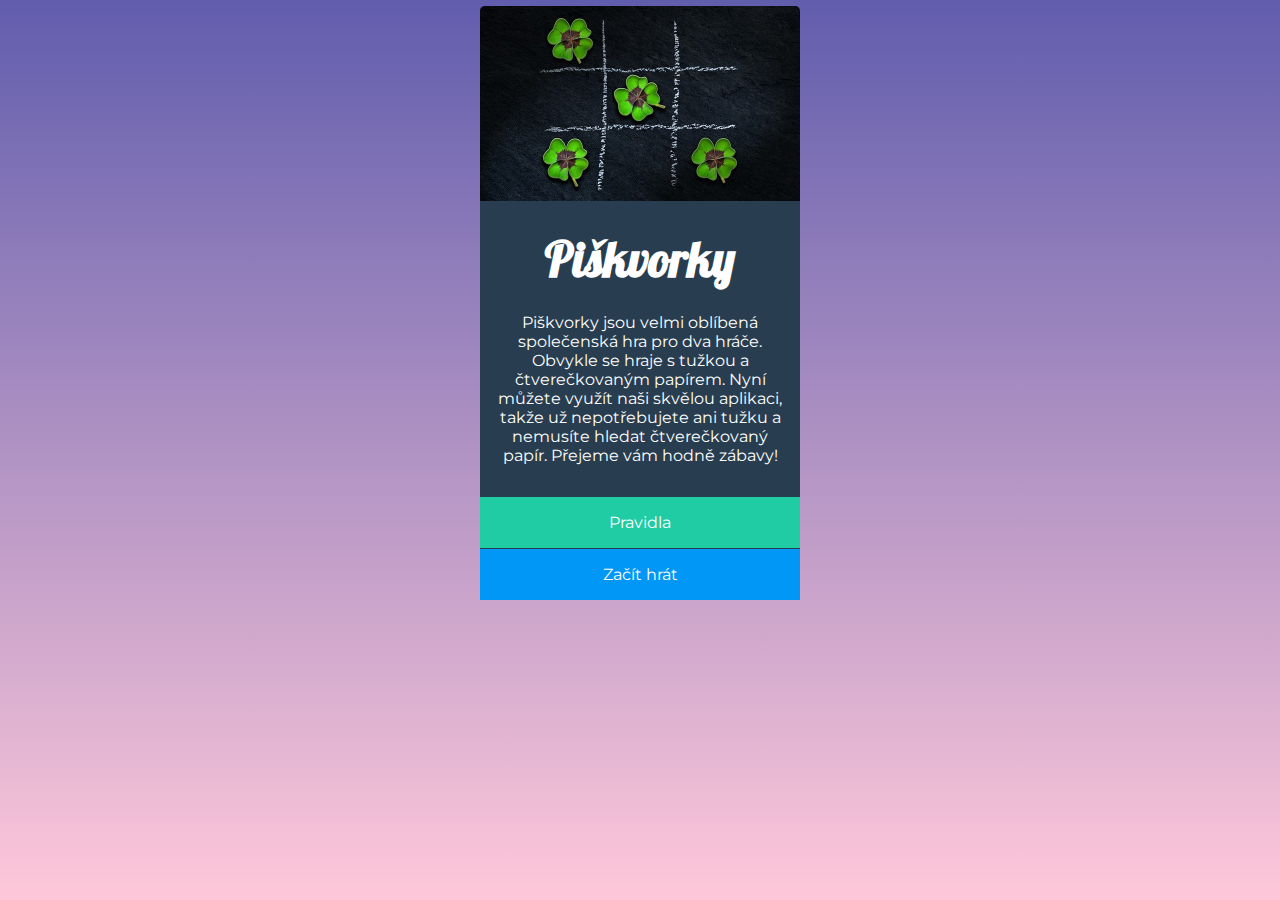
==== index.html @ 2286bd7d "Hotovo" ====
<!DOCTYPE html>
<html lang="cs">
  <head>
    <meta charset="UTF-8" />
    <meta http-equiv="X-UA-Compatible" content="IE=edge" />
    <meta name="viewport" content="width=device-width, initial-scale=1.0" />
    <title>Piškvorky</title>
    <link rel="stylesheet" href="style.css" />
    <link rel="preconnect" href="https://fonts.gstatic.com" />
    <link
      href="https://fonts.googleapis.com/css2?family=Lobster&family=Montserrat&display=swap"
      rel="stylesheet"
    />
  </head>
  <body>
    <main>
      <img class="img-top" src="/uvodni.jpg" alt="piskvorky" />
      <h1 class="heading-piskvorky">Piškvorky</h1>
      <p class="description">
        Piškvorky jsou velmi oblíbená společenská hra pro dva hráče. Obvykle se
        hraje s tužkou a čtverečkovaným papírem. Nyní můžete využít naši skvělou
        aplikaci, takže už nepotřebujete ani tužku a nemusíte hledat
        čtverečkovaný papír. Přejeme vám hodně zábavy!
      </p>
      <a class="btn btn-pravidla" href="index.html">Pravidla</a>
      <a class="btn btn-zacit" href="index.html">Začít hrát</a>
    </main>
  </body>
</html>
---- style.css ----
html {
  box-sizing: border-box;
}

*,
::after,
::before {
  box-sizing: inherit;
}

body {
  background: linear-gradient(#615dad, #ffc8da);
  background-repeat: no-repeat;
  background-attachment: fixed;
  height: 100%;
  margin: 0;
}

main {
  background-color: #283e50;
  width: 320px;
  margin: auto;
  margin-top: 0.4rem;
  border-radius: 5px 5px 0 0;
}

.img-top {
  width: 320px;
  border-radius: 5px 5px 0 0;
}

.heading-piskvorky {
  text-align: center;
  color: white;
  font-family: 'Lobster', cursive;
  font-size: 3rem;
  margin: 1.5rem;
}

.description {
  text-align: center;
  color: white;
  font-family: 'Montserrat', sans-serif;
  font-size: 1rem;
  padding: 0 1rem 1rem 1rem;
}

.btn {
  text-decoration: none;
  color: white;
  text-align: center;
  font-family: 'Montserrat', sans-serif;
  display: block;
  padding: 1rem 0 1rem 0;
}

.btn-pravidla {
  background-color: #1fcca4;
  border-bottom: 0.1rem solid #283e50;
}

.btn-zacit {
  background-color: #0197f6;
}

.btn-pravidla:hover {
  background-color: #1cbb96;
}

.btn-zacit:hover {
  background-color: #0090e9;
}
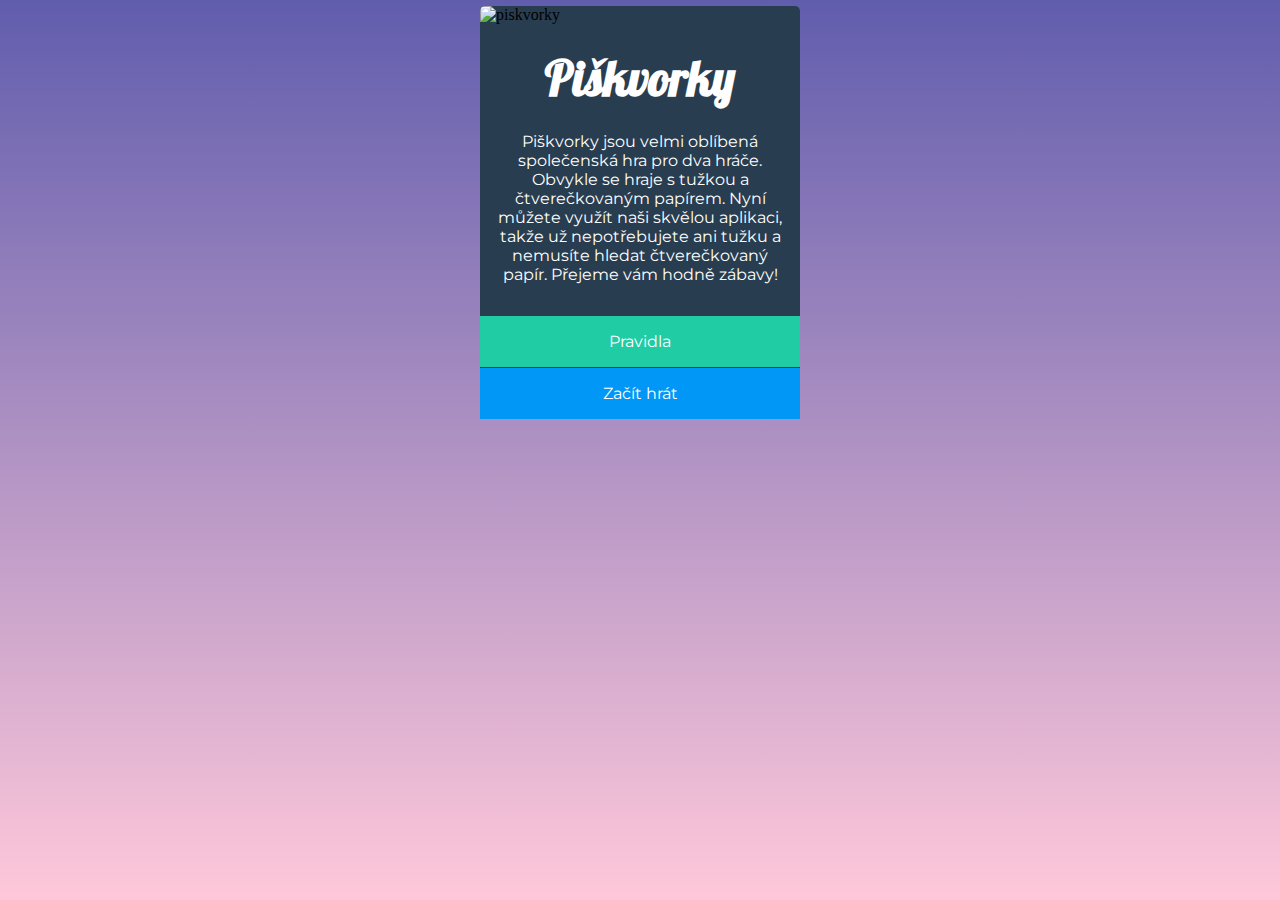
==== commit 351557fe: "Zase další úprava img src" ====
--- a/index.html
+++ b/index.html
@@ -14,7 +14,7 @@
   </head>
   <body>
     <main>
-      <img class="img-top" src="/uvodni.jpg" alt="piskvorky" />
+      <img class="img-top" src="/piskvorky/uvodni.jpg" alt="piskvorky" />
       <h1 class="heading-piskvorky">Piškvorky</h1>
       <p class="description">
         Piškvorky jsou velmi oblíbená společenská hra pro dva hráče. Obvykle se
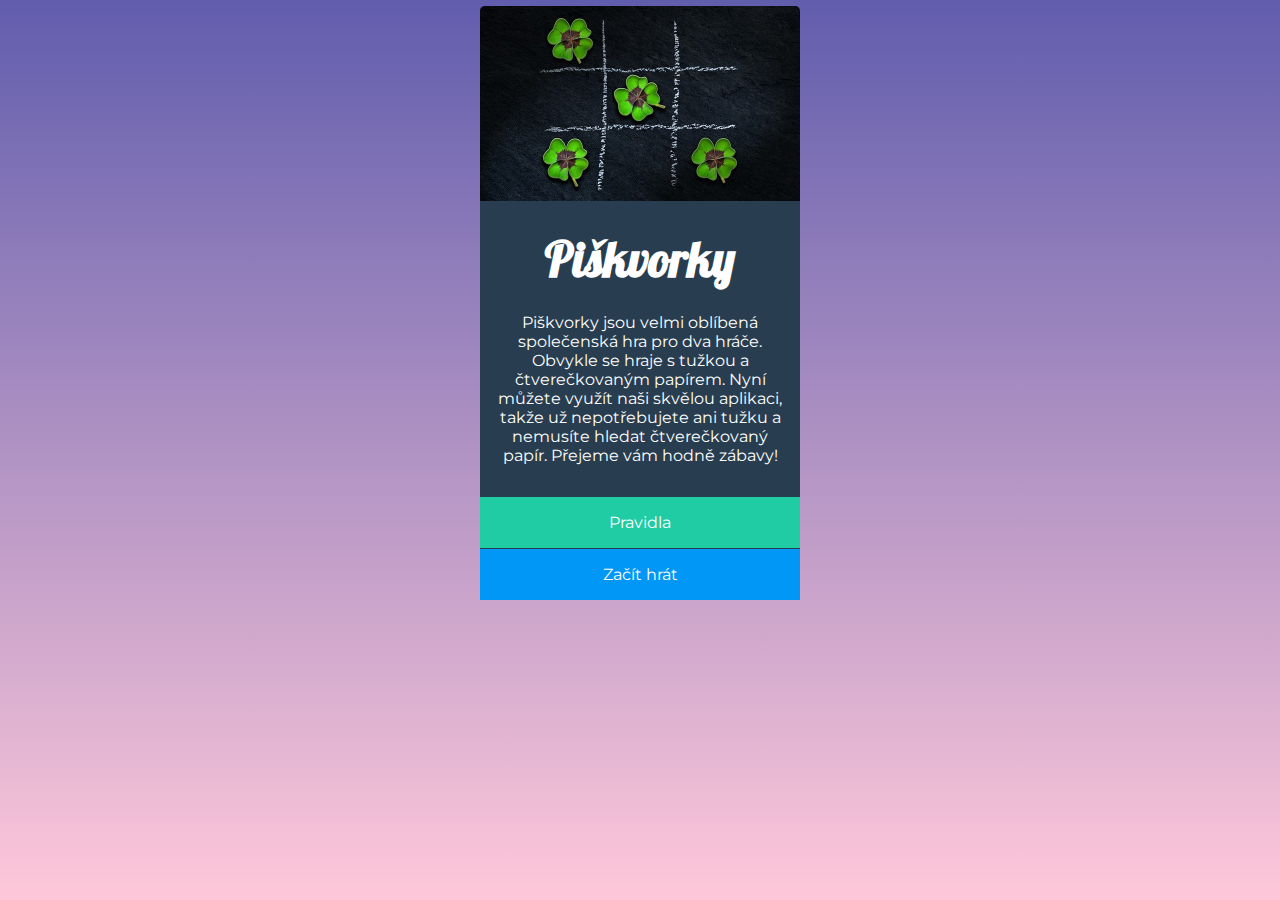
==== commit 61a5a3b4: "Xtá změna img src" ====
--- a/index.html
+++ b/index.html
@@ -14,7 +14,7 @@
   </head>
   <body>
     <main>
-      <img class="img-top" src="/piskvorky/uvodni.jpg" alt="piskvorky" />
+      <img class="img-top" src="/uvodni.jpg" alt="piskvorky" />
       <h1 class="heading-piskvorky">Piškvorky</h1>
       <p class="description">
         Piškvorky jsou velmi oblíbená společenská hra pro dva hráče. Obvykle se
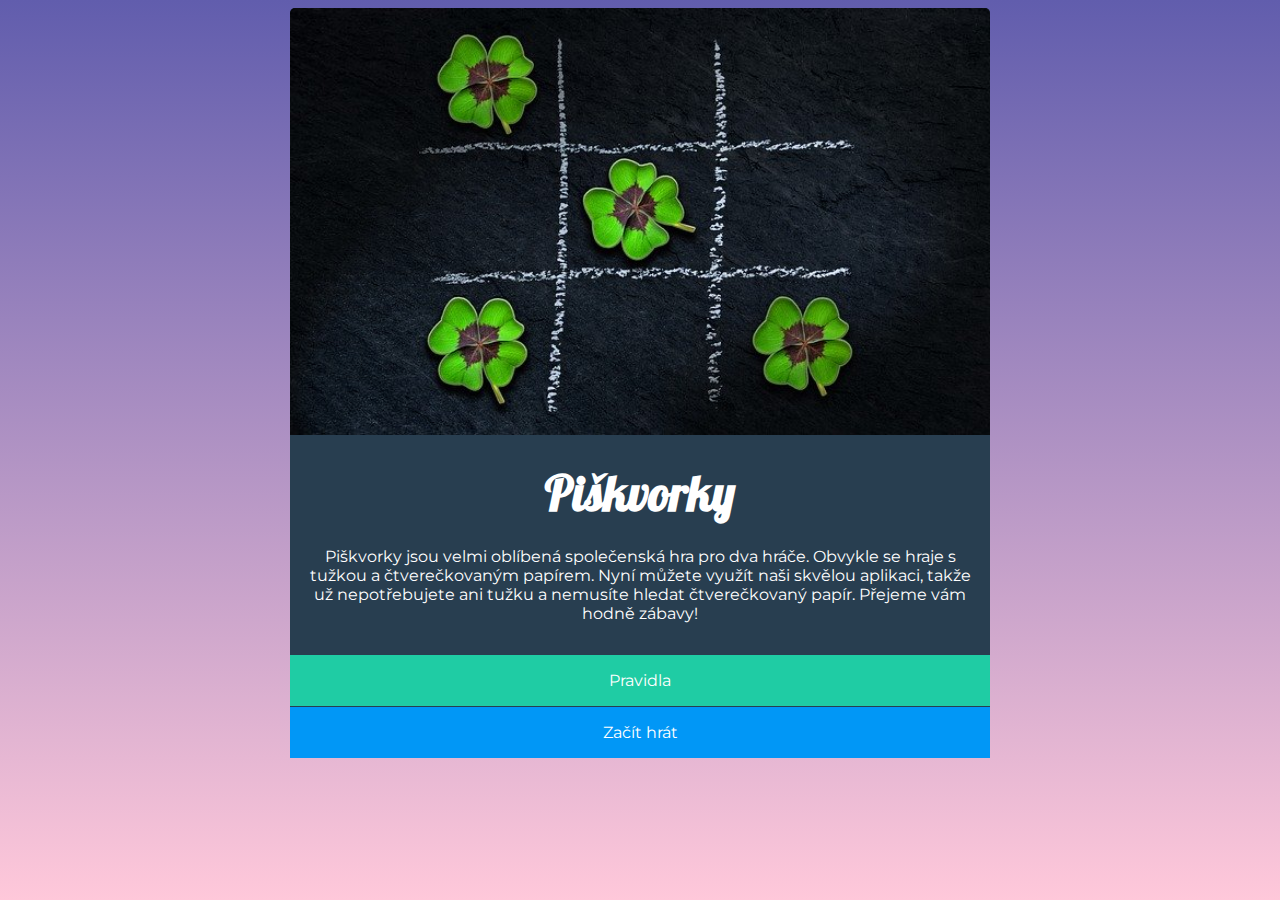
==== commit 682bfbff: "Hotovo" ====
--- a/index.html
+++ b/index.html
@@ -14,7 +14,7 @@
   </head>
   <body>
     <main>
-      <img class="img-top" src="/uvodni.jpg" alt="piskvorky" />
+      <img class="img-top" src="images/uvodni.jpg" alt="piskvorky" />
       <h1 class="heading-piskvorky">Piškvorky</h1>
       <p class="description">
         Piškvorky jsou velmi oblíbená společenská hra pro dva hráče. Obvykle se
@@ -22,8 +22,8 @@
         aplikaci, takže už nepotřebujete ani tužku a nemusíte hledat
         čtverečkovaný papír. Přejeme vám hodně zábavy!
       </p>
-      <a class="btn btn-pravidla" href="index.html">Pravidla</a>
-      <a class="btn btn-zacit" href="index.html">Začít hrát</a>
+      <a class="btn btn--top" href="pravidla.html">Pravidla</a>
+      <a class="btn btn--bottom" href="index.html">Začít hrát</a>
     </main>
   </body>
 </html>
--- a/style.css
+++ b/style.css
@@ -12,20 +12,17 @@
   background: linear-gradient(#615dad, #ffc8da);
   background-repeat: no-repeat;
   background-attachment: fixed;
-  height: 100%;
-  margin: 0;
 }
 
 main {
   background-color: #283e50;
-  width: 320px;
+  width: 80%;
   margin: auto;
-  margin-top: 0.4rem;
   border-radius: 5px 5px 0 0;
 }
 
 .img-top {
-  width: 320px;
+  width: 100%;
   border-radius: 5px 5px 0 0;
 }
 
@@ -54,19 +51,85 @@
   padding: 1rem 0 1rem 0;
 }
 
-.btn-pravidla {
+.btn--top {
   background-color: #1fcca4;
   border-bottom: 0.1rem solid #283e50;
 }
 
-.btn-zacit {
+.btn--bottom {
   background-color: #0197f6;
 }
 
-.btn-pravidla:hover {
+.btn--top:hover {
   background-color: #1cbb96;
 }
 
-.btn-zacit:hover {
+.btn--bottom:hover {
   background-color: #0090e9;
 }
+
+/*.............................................*/
+
+.heading-pravidla {
+  text-align: center;
+  color: white;
+  font-family: 'Lobster', cursive;
+  font-size: 3rem;
+  margin: 0 1.5rem 1.5rem 1.5rem;
+  padding-top: 1rem;
+}
+
+ol.rules {
+  color: white;
+  font-family: 'Montserrat', sans-serif;
+  font-size: 1rem;
+  margin: 1rem 2.5rem 1rem 2.5rem;
+  padding-left: 1.5rem;
+}
+
+.rules__item {
+  margin-bottom: 1rem;
+}
+
+.explanation-pictures {
+  margin-bottom: 2rem;
+}
+
+.explanation-pictures__item img {
+  max-width: 100%;
+  margin-top: 1rem;
+}
+
+.explanation-pictures__item figcaption {
+  color: white;
+  font-family: 'Montserrat', sans-serif;
+  font-size: 1rem;
+  font-style: italic;
+  text-align: center;
+  margin-top: 0.5rem;
+}
+
+.circle,
+.cross {
+  filter: invert(100%);
+  height: 0.8rem;
+  width: 0.8rem;
+}
+
+@media (min-width: 700px) {
+  .explanation-pictures {
+    display: flex;
+    flex-wrap: wrap;
+    justify-content: space-between;
+  }
+
+  .explanation-pictures__item {
+    width: calc(50% - 5rem);
+  }
+}
+
+@media (min-width: 1000px) {
+  main {
+    max-width: 700px;
+  }
+}
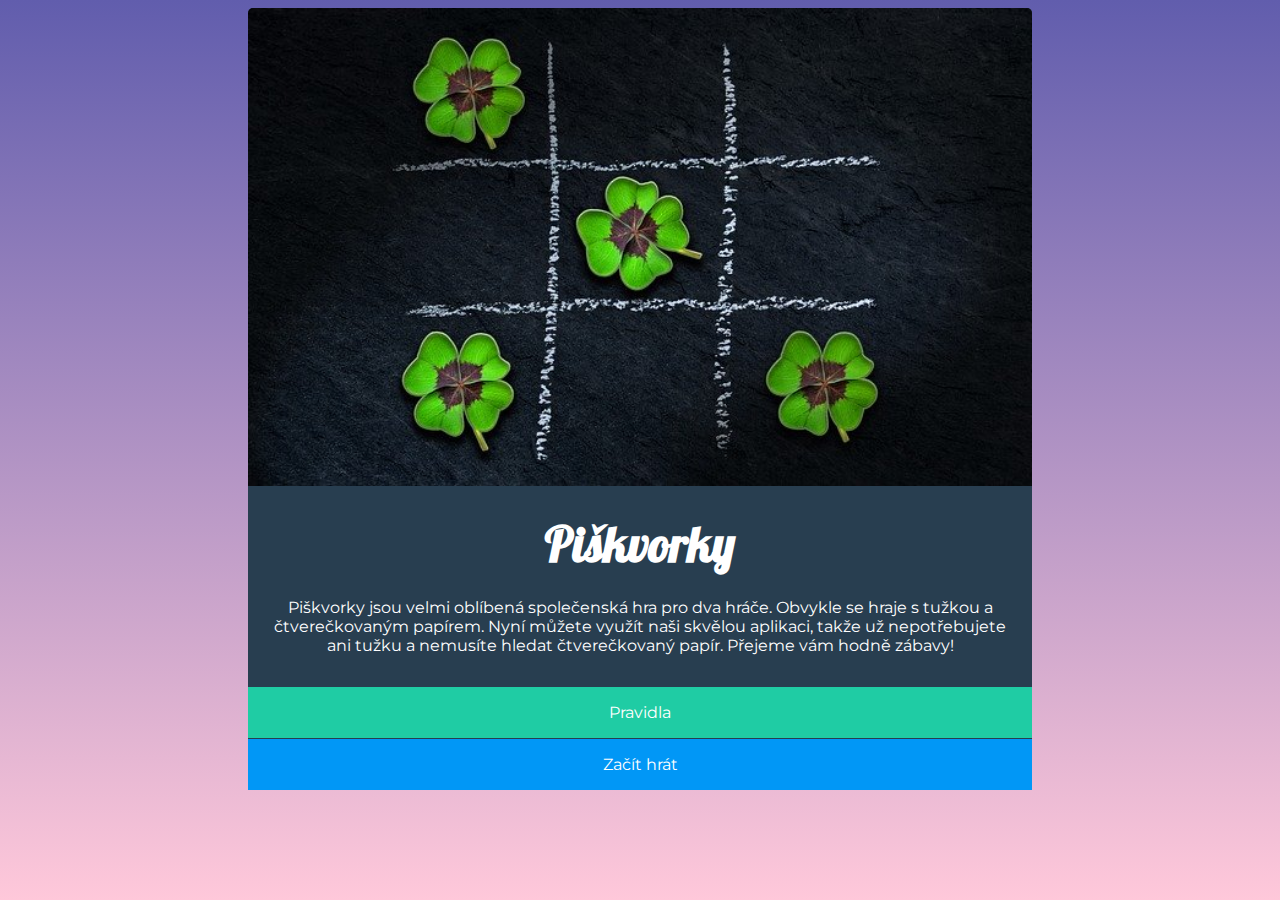
==== commit 4f9aa055: "Hotovo - 3. úkol" ====
--- a/index.html
+++ b/index.html
@@ -13,7 +13,7 @@
     />
   </head>
   <body>
-    <main>
+    <main class="main-index">
       <img class="img-top" src="images/uvodni.jpg" alt="piskvorky" />
       <h1 class="heading-piskvorky">Piškvorky</h1>
       <p class="description">
@@ -23,7 +23,7 @@
         čtverečkovaný papír. Přejeme vám hodně zábavy!
       </p>
       <a class="btn btn--top" href="pravidla.html">Pravidla</a>
-      <a class="btn btn--bottom" href="index.html">Začít hrát</a>
+      <a class="btn btn--bottom" href="hra.html">Začít hrát</a>
     </main>
   </body>
 </html>
--- a/style.css
+++ b/style.css
@@ -14,13 +14,19 @@
   background-attachment: fixed;
 }
 
-main {
+.main-index,
+.main-pravidla {
   background-color: #283e50;
   width: 80%;
   margin: auto;
   border-radius: 5px 5px 0 0;
 }
 
+.main-hra {
+  max-width: 80vmin;
+  margin: auto;
+}
+
 .img-top {
   width: 100%;
   border-radius: 5px 5px 0 0;
@@ -60,11 +66,13 @@
   background-color: #0197f6;
 }
 
-.btn--top:hover {
+.btn--top:hover,
+.btn--top:focus {
   background-color: #1cbb96;
 }
 
-.btn--bottom:hover {
+.btn--bottom:hover,
+.btn--bottom:focus {
   background-color: #0090e9;
 }
 
@@ -76,7 +84,7 @@
   font-family: 'Lobster', cursive;
   font-size: 3rem;
   margin: 0 1.5rem 1.5rem 1.5rem;
-  padding-top: 1rem;
+  padding-top: 1.5rem;
 }
 
 ol.rules {
@@ -103,7 +111,7 @@
 .explanation-pictures__item figcaption {
   color: white;
   font-family: 'Montserrat', sans-serif;
-  font-size: 1rem;
+  font-size: 0.8rem;
   font-style: italic;
   text-align: center;
   margin-top: 0.5rem;
@@ -115,6 +123,92 @@
   height: 0.8rem;
   width: 0.8rem;
 }
+
+.top-info {
+  display: flex;
+  justify-content: space-between;
+  align-items: center;
+  margin-bottom: 0.5rem;
+}
+
+.player {
+  color: white;
+  font-family: 'Montserrat', sans-serif;
+  text-transform: uppercase;
+}
+
+.home {
+  background-color: #1fcca4;
+  padding: 0.5rem;
+  border-radius: 10%;
+  margin-right: 0.3rem;
+}
+
+.restart {
+  background-color: #0197f6;
+  padding: 0.5rem;
+  border-radius: 10%;
+}
+
+.home:hover,
+.home:focus {
+  background-color: #1cbb96;
+}
+
+.restart:hover,
+.restart:focus {
+  background-color: #0090e9;
+}
+
+/*
+.playground {
+  display: grid;
+  grid-template-columns: 10% 10% 10% 10% 10% 10% 10% 10% 10% 10%;
+  grid-template-rows: 10% 10% 10% 10% 10% 10% 10% 10% 10% 10%;
+  height: 80vmin;
+  border: 1px solid black;
+}
+
+.playground__box {
+  border: 1px solid black;
+  opacity: 0.4;
+  cursor: pointer;
+}
+*/
+
+.playground {
+  display: flex;
+  flex-wrap: wrap;
+  height: 80vmin;
+  border: 1px solid black;
+}
+
+.playground__box {
+  flex-basis: 10%;
+  padding: 0;
+  background: hsla(0, 0%, 100%, 0.315);
+  cursor: pointer;
+  border: 1px solid black;
+}
+
+.playground__box:hover,
+.playground__box:focus {
+  background: hsla(0, 0%, 100%, 0.616);
+}
+
+.playground__box:focus {
+  outline: none;
+}
+
+/*
+.playground__box {
+  flex-basis: 10%;
+  padding: 0;
+  background: hsla(0, 0%, 100%, 0.103);
+  cursor: pointer;
+  border: none;
+}
+*/
 
 @media (min-width: 700px) {
   .explanation-pictures {
@@ -128,8 +222,8 @@
   }
 }
 
-@media (min-width: 1000px) {
+@media (min-width: 996px) {
   main {
-    max-width: 700px;
+    max-width: 784px;
   }
 }
